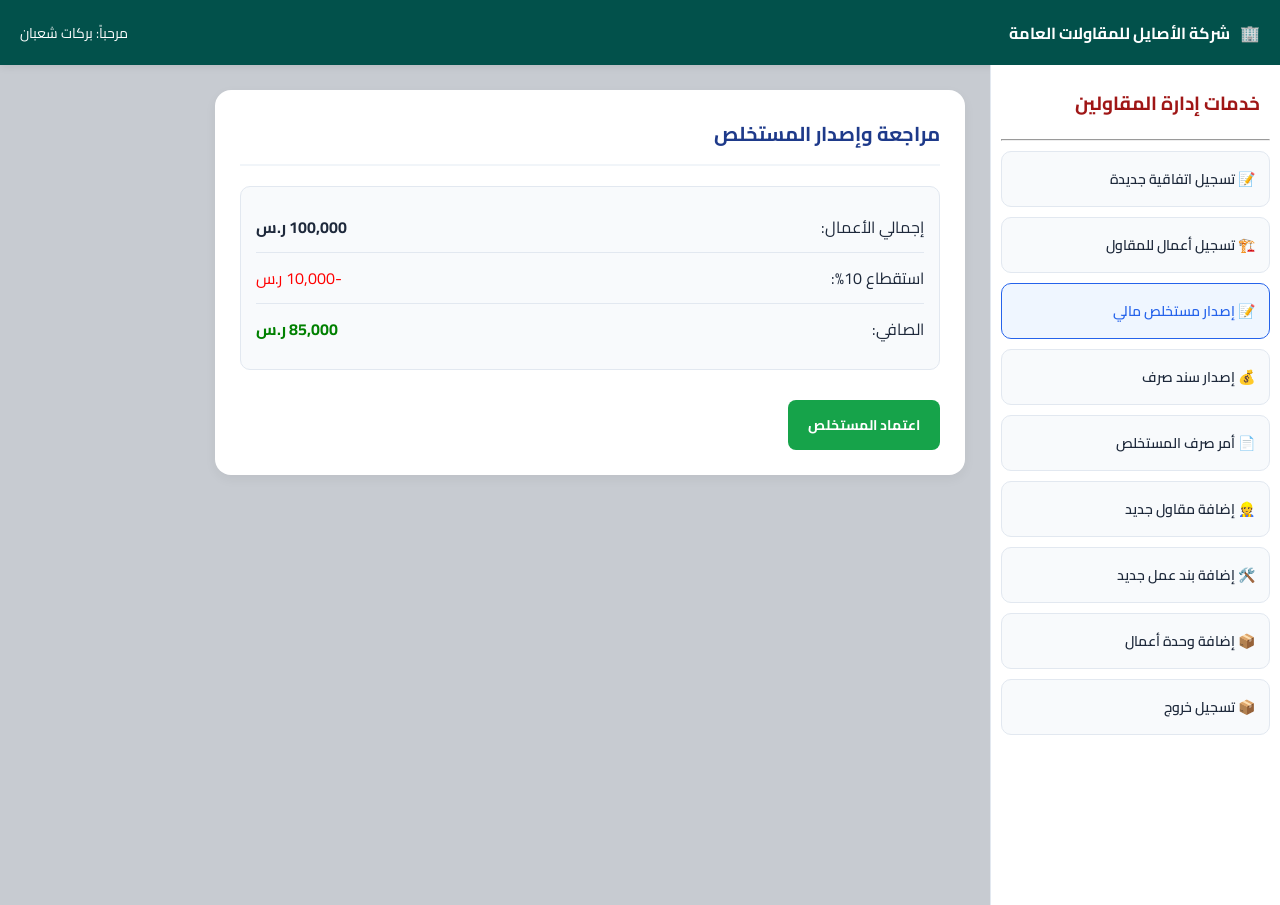
==== 123.html @ 76f0da2d "Fix HTML encoding issues in 123.html" ====
<!DOCTYPE html>
<html lang="ar" dir="rtl">

<head>
  <meta charset="UTF-8">
    <meta name="viewport" content="width=device-width, initial-scale=1.0">
    <title>لوحة تحكم العقود والمستخلصات - أسلوب قوى</title>
    <link rel="stylesheet" href="css/page1.css">

    <!-- Font -->
    <link href="https://fonts.googleapis.com/css2?family=Cairo:wght@400;600;700&display=swap" rel="stylesheet">
</head>
<body>
    <!-- الشريط العلوي -->
    <div class="top-bar">
        <div class="company-info">
            <span>🏢</span>
            <div class="company-name">
                شركة الأصايل للمقاولات العامة
            </div>
        </div>

        <div class="user-section">
            مرحباً: بركات شعبان
        </div>
    </div>

    <div class="main-wrapper">

        <!-- القائمة -->
        <div class="right-services-sidebar">

            <div class="sidebar-title">
                
                خدمات إدارة المقاولين
                

            
            </div>
            <hr>

            <button class="service-btn"
                onclick="openService(event,'srv-agreement')">
              
                📝 تسجيل اتفاقية جديدة
                
            </button>

            <button class="service-btn"
                onclick="openService(event,'srv-work')">
                🏗️ تسجيل أعمال للمقاول
            </button>

            <button class="service-btn active"
                onclick="openService(event,'srv-invoice')">
                📝 إصدار مستخلص مالي
            </button>

            <button class="service-btn"
                onclick="openService(event,'srv-payment')">
                💰 إصدار سند صرف
            </button>

            <button class="service-btn"
                onclick="openService(event,'srv-order')">
                📄 أمر صرف المستخلص
            </button>

            <button class="service-btn"
                onclick="openService(event,'srv-contractor')">
                👷 إضافة مقاول جديد
            </button>

            <button class="service-btn"
                onclick="openService(event,'srv-job')">
                🛠️ إضافة بند عمل جديد
            </button>

            <button class="service-btn"
                onclick="openService(event,'srv-agreement')">
                📦 إضافة وحدة أعمال
            </button>
            <button class="service-btn"
                onclick="openService(event,'srv-agreement')">
                📦 تسجيل خروج 
            </button>


        </div>
  

        <!-- مساحة العمل -->
        <div class="left-workspace">

            <!-- اتفاقية -->
            <div id="srv-agreement"
                class="workspace-card">

                <div class="card-title">
                  إنشاء اتفاقية جديدة
                </div>

                 <div class="form-group">
                    <label>اسم المشروع</label>
                    <input type="text"
                        placeholder="أدخل اسم المشروع">
                </div>

                <div class="form-group">
                    <label>اسم المشروع</label>
                    <input type="text"
                        placeholder="أدخل اسم المشروع">
                </div>
                <div class="form-group">
                    <label >تاريخ الاتفاق</label>
                    <input type="date">
                </div><br>

                <button class="action-btn">
                 الخطوة التالية
                </button>

            </div> 

            <!-- الأعمال -->
            <div id="srv-work"
                class="workspace-card">

                <div class="card-title">
                    تسجيل الأعمال الميدانية
                </div>

                <div class="form-group">
                    <label>اسم العمل</label>
                    <input type="text"
                        placeholder="مثال: صب خرسانة">
                </div>

                <div class="form-group">
                    <label>الكمية</label>
                    <input type="number"
                        placeholder="0">
                </div>

                <button class="action-btn">
                    إضافة العمل
                </button>

            </div>

            <!-- المستخلص -->
            <div id="srv-invoice"
                class="workspace-card active">

                <div class="card-title">
                    مراجعة وإصدار المستخلص
                </div>

                <div class="summary-box">

                    <div class="summary-row">
                        <span>إجمالي الأعمال:</span>
                        <strong>100,000 ر.س</strong>
                    </div>

                    <div class="summary-row">
                        <span>استقطاع 10%:</span>
                        <span style="color:red;">
                            -10,000 ر.س
                        </span>
                    </div>

                    <div class="summary-row">
                        <span>الصافي:</span>
                        <strong style="color:green;">
                            85,000 ر.س
                        </strong>
                    </div>

                </div>

                <br>

                <button class="action-btn success-btn">
                    اعتماد المستخلص
                </button>

            </div>

            <!-- سند الصرف -->
            <div id="srv-payment"
                class="workspace-card">

                <div class="card-title">
                    سند الصرف المالي
                </div>

                <div class="form-group">
                    <label>طريقة الدفع</label>

                    <select>
                        <option>
                            تحويل بنكي سريع
                        </option>

                        <option>
                            صرف نقدي
                        </option>

                        <option value="1">
                            عهدة عباس ابن فرناس
                        </option>
                       <option value="10">بركات

                       </option>

                    </select>
                </div>

                <button class="action-btn">
                    إصدار السند
                </button>

            </div>

            <!-- خدمات إضافية -->
            <div id="srv-order" class="workspace-card">
                <div class="card-title">
                    أمر صرف المستخلص
                </div>
            </div>

            <div id="srv-contractor" class="workspace-card">
                <div class="card-title">
                    إضافة مقاول جديد
                </div>
            </div>

            <div id="srv-job" class="workspace-card">
                <div class="card-title">
                    إضافة عمل جديد
                </div>
            </div>

            <div id="srv-unit" class="workspace-card">
                <div class="card-title">
                    إضافة وحدة أعمال
                </div>
            </div>

        </div>
    </div>

    <script>
        function openService(evt, serviceId) {

            const cards =
                document.querySelectorAll('.workspace-card');

            cards.forEach(card => {
                card.classList.remove('active');
            });

            const buttons =
                document.querySelectorAll('.service-btn');

            buttons.forEach(btn => {
                btn.classList.remove('active');
            });

            document
                .getElementById(serviceId)
                .classList.add('active');

            evt.currentTarget
                .classList.add('active');
        }
    </script>


</body>
</html>
---- css/page1.css ----
:root {
            --bg-color: #4755694d;
            --navbar-bg: #02514b;
            --card-bg: #ffffff;
            --accent-color: #2563eb;
            --text-dark: #1e293b;
            --border-color: #e2e8f0;
        }

        * {
            margin: 0;
            padding: 0;
            box-sizing: border-box;
            font-family: 'Cairo', sans-serif;
        }

        body {
            background: var(--bg-color);
            color: var(--text-dark);
            min-height: 100vh;
            overflow-x: hidden;
        }

        /* الشريط العلوي */
        .top-bar {
            background: var(--navbar-bg);
            color: white;
            height: 65px;
            padding: 0 20px;
            display: flex;
            justify-content: space-between;
            align-items: center;
            box-shadow: 0 2px 8px rgba(0, 0, 0, 0.08);
        }

        .company-info {
            display: flex;
            align-items: center;
            gap: 10px;
        }

        .company-name {
            font-weight: 700;
            font-size: 16px;
        }

        .user-section {
            font-size: 14px;
        }

        /* التقسيم */
        .main-wrapper {
            display: flex;
            min-height: calc(100vh - 60px);
        }

        /* القائمة اليمنى */
        .right-services-sidebar {
            width: 290px;
            background: #fff;
            border-left: 1px solid var(--border-color);
            padding: 20px 10px;
            display: flex;
            flex-direction: column;
            gap: 10px;
        }

        .sidebar-title {
            font-size: 19px;
            color: #990707f0;
            font-weight: 700;
            margin-bottom: 8px;
            padding-right: 10px;
        }

        .service-btn {
            background: #f8fafc;
            border: 1px solid var(--border-color);
            border-radius: 10px;
            padding: 14px;
            text-align: right;
            cursor: pointer;
            transition: 0.3s;
            font-size: 14px;
            font-weight: 600;
            color: var(--text-dark);
        }

        .service-btn:hover {
            background: #eef4ff;
        }

        .service-btn.active {
            background: #eff6ff;
            border-color: #2563eb;
            color: #2563eb;
        }

        /* مساحة العمل */
        .left-workspace {
            flex: 1;
            padding: 25px;
        }

        .workspace-card {
            display: none;
            background: white;
            border-radius: 16px;
            padding: 25px;
            box-shadow: 0 4px 12px rgba(0, 0, 0, 0.05);
            max-width: 750px;
        }

        .workspace-card.active {
            display: block;
        }

        .card-title {
            font-size: 20px;
            font-weight: 700;
            margin-bottom: 20px;
            color: #1e3a8a;
            border-bottom: 2px solid #f1f5f9;
            padding-bottom: 12px;
        }

        .form-group {
            margin-bottom: 16px;
        }

        .form-group label {
            display: block;
            margin-bottom: 6px;
            font-size: 14px;
            font-weight: 600;
            color: #475569;
        }

        .form-group input,
        .form-group select {
            width: 100%;
            padding: 12px;
            border-radius: 8px;
            border: 1px solid #cbd5e1;
            outline: none;
            font-size: 14px;
        }

        .form-group input:focus,
        .form-group select:focus {
            border-color: #2563eb;
        }

        .action-btn {
            background: #990707;
            color: white;
            border: none;
            border-radius: 8px;
            padding: 12px 20px;
            font-size: 14px;
            font-weight: 700;
            cursor: pointer;
            transition: .3s;
        }

        .action-btn:hover {
            transform: translateY(-1px);
        }

        .success-btn {
            background: #16a34a;
        }

        /* المستخلص */
        .summary-box {
            background: #f8fafc;
            border: 1px solid #e2e8f0;
            border-radius: 10px;
            padding: 15px;
        }

        .summary-row {
            display: flex;
            justify-content: space-between;
            padding: 10px 0;
            border-bottom: 1px solid #e2e8f0;
        }

        .summary-row:last-child {
            border-bottom: none;
        }

        /* الجوال */
        @media (max-width: 768px) {

            .main-wrapper {
                flex-direction: column;
            }

            .right-services-sidebar {
                width: 100%;
                overflow-x: auto;
                flex-direction: row;
                white-space: nowrap;
                padding: 10px;
            }

            .service-btn {
                min-width: 220px;
            }

            .left-workspace {
                padding: 15px;
            }
        }
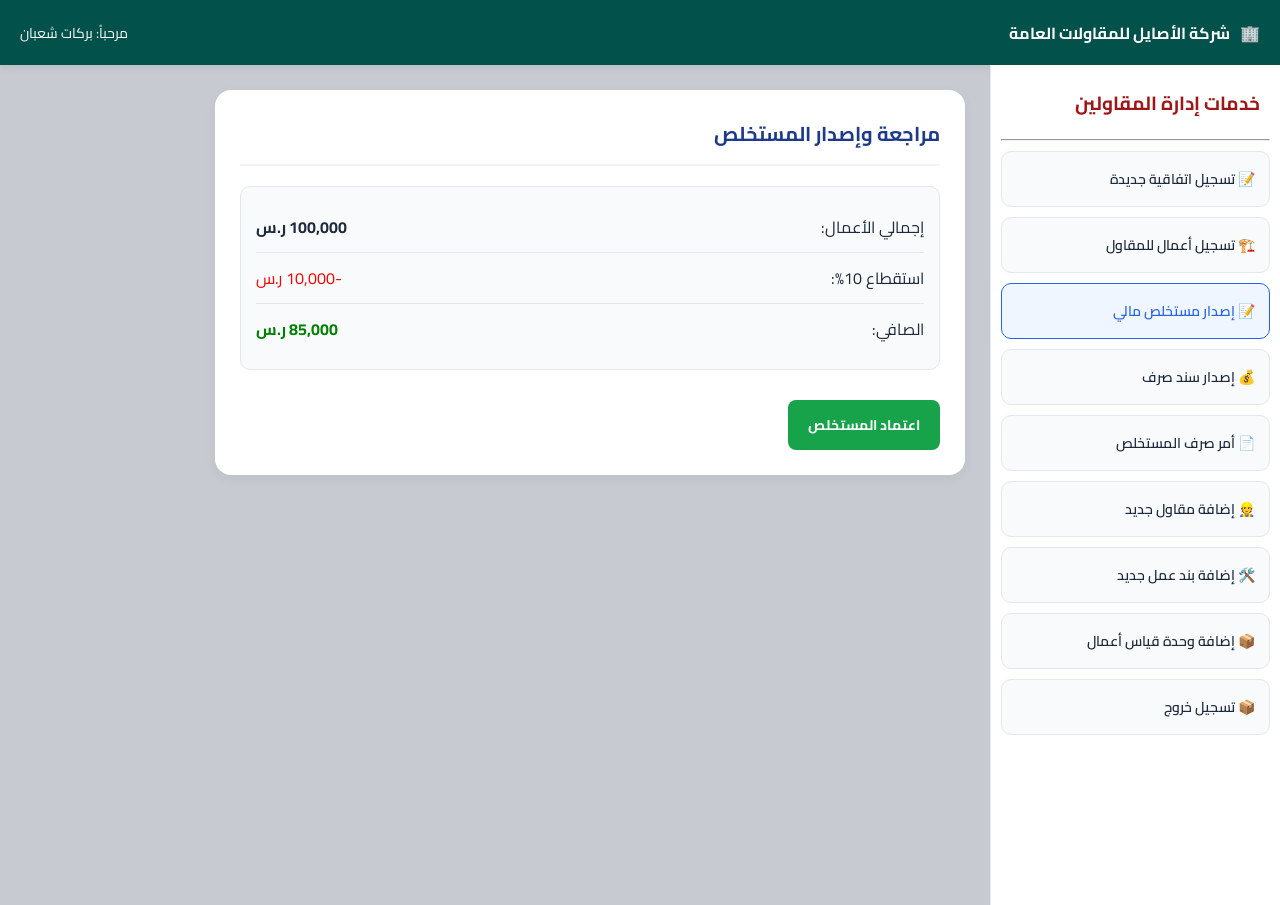
==== commit 2d15ab9b: "Fix HTML encoding issues in 123.html" ====
--- a/123.html
+++ b/123.html
@@ -78,7 +78,7 @@
 
             <button class="service-btn"
                 onclick="openService(event,'srv-agreement')">
-                📦 إضافة وحدة أعمال
+                📦 إضافة وحدة قياس أعمال
             </button>
             <button class="service-btn"
                 onclick="openService(event,'srv-agreement')">
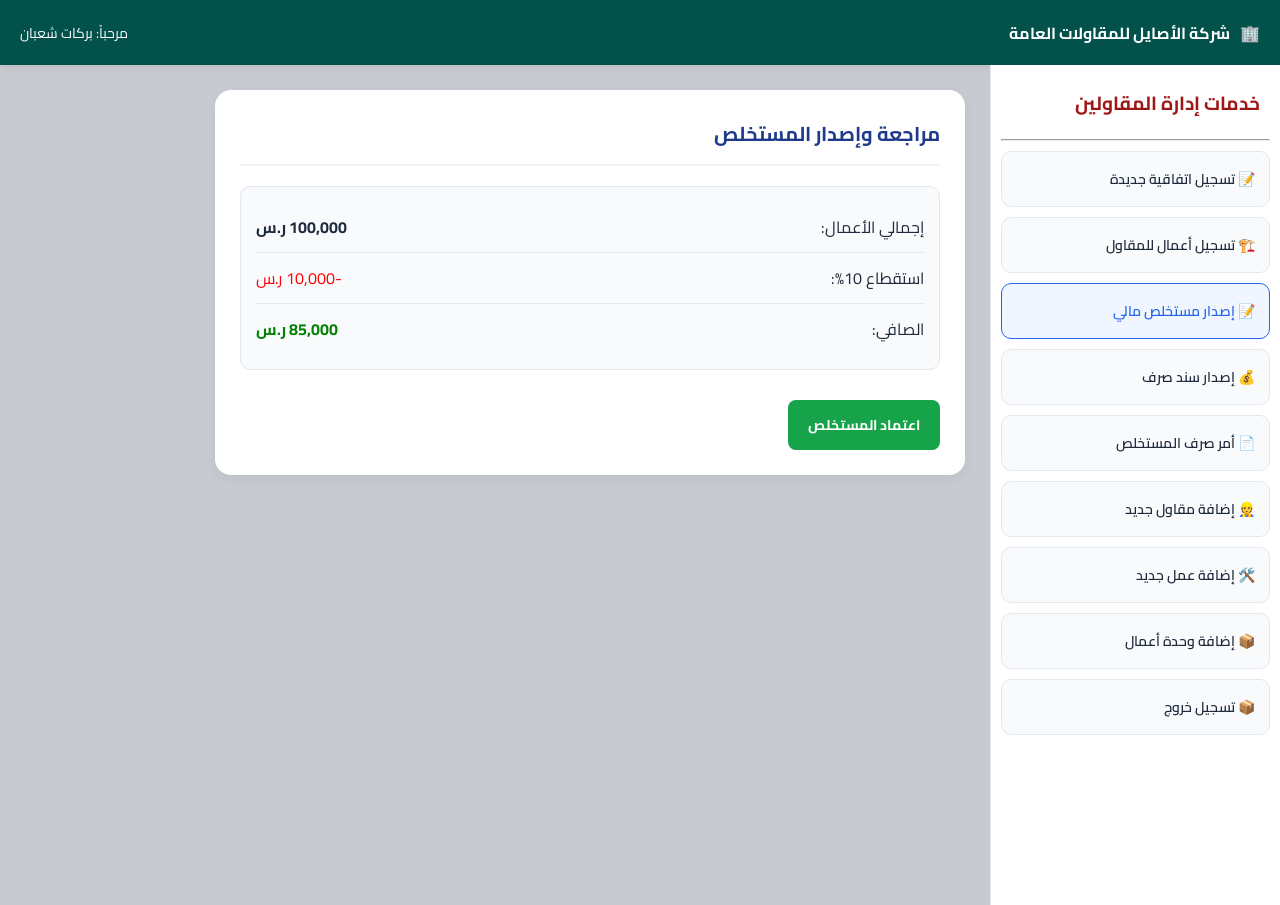
==== commit aa8f7f18: "Refactor HTML structure and update content" ====
--- a/123.html
+++ b/123.html
@@ -73,12 +73,12 @@
 
             <button class="service-btn"
                 onclick="openService(event,'srv-job')">
-                🛠️ إضافة بند عمل جديد
-            </button>
-
-            <button class="service-btn"
-                onclick="openService(event,'srv-agreement')">
-                📦 إضافة وحدة قياس أعمال
+                🛠️ إضافة عمل جديد
+            </button>
+
+            <button class="service-btn"
+                onclick="openService(event,'srv-agreement1')">
+                📦 إضافة وحدة أعمال
             </button>
             <button class="service-btn"
                 onclick="openService(event,'srv-agreement')">
@@ -107,9 +107,9 @@
                 </div>
 
                 <div class="form-group">
-                    <label>اسم المشروع</label>
+                    <label>اسم المقاول</label>
                     <input type="text"
-                        placeholder="أدخل اسم المشروع">
+                        placeholder="أدخل اسم المقاول">
                 </div>
                 <div class="form-group">
                     <label >تاريخ الاتفاق</label>
@@ -247,6 +247,31 @@
                     إضافة وحدة أعمال
                 </div>
             </div>
+               <div id="srv-agreement1"
+                class="workspace-card">
+
+                <div class="card-title">
+                 اضافة وحدة قياس جديدة
+                </div>
+
+                 <div class="form-group">
+                    <label>اسم الوحدة</label>
+                    <input type="text"
+                        placeholder="أدخل اسم الوحدة">
+                </div>
+
+                <div class="form-group">
+                    <label >تاريخ الاضافة</label>
+                    <input type="date">
+                </div>
+
+                <button class="action-btn">
+                  اضافة
+                </button>
+
+            </div> 
+
+
 
         </div>
     </div>
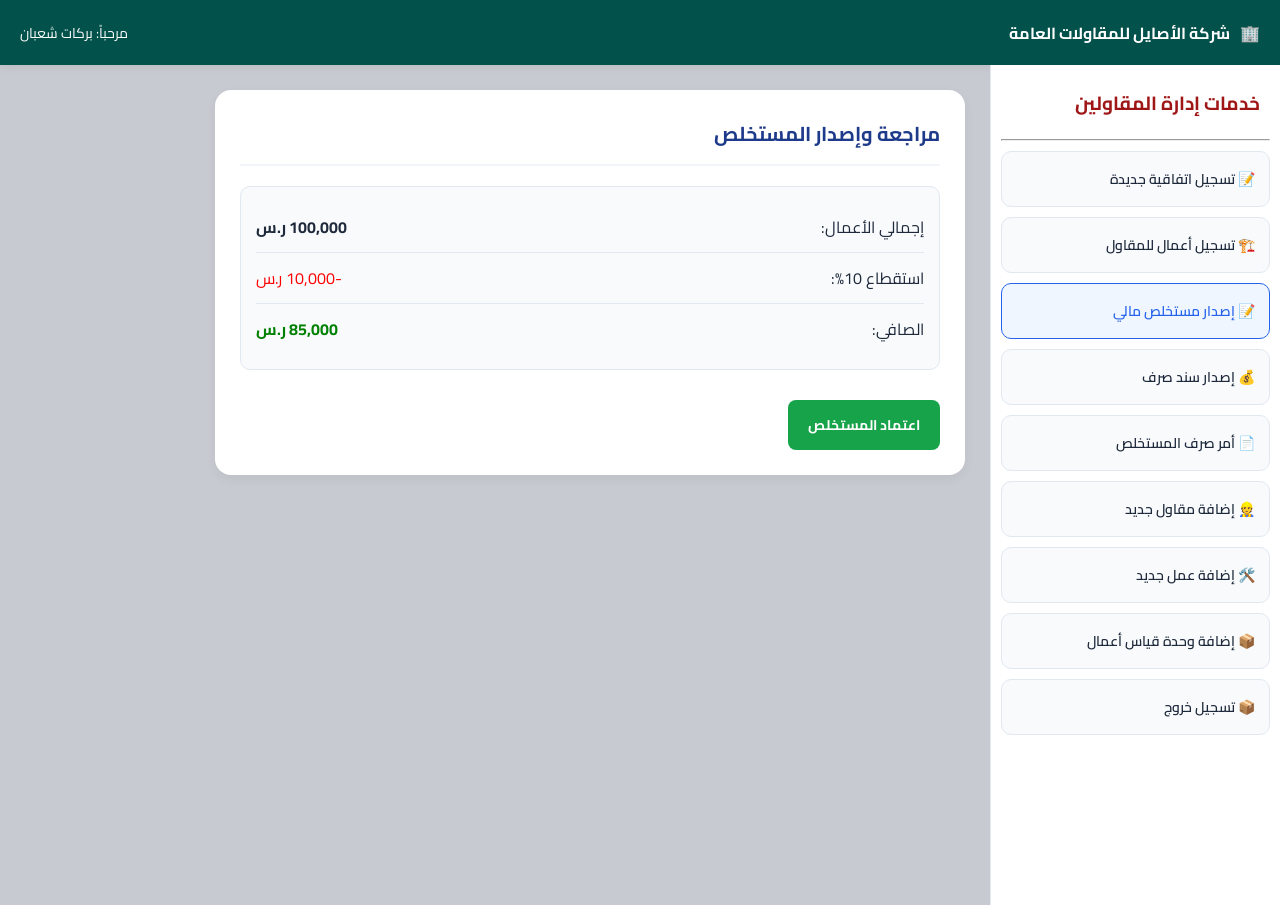
==== commit ed241721: "Fix HTML encoding issues in 123.html" ====
--- a/123.html
+++ b/123.html
@@ -78,10 +78,10 @@
 
             <button class="service-btn"
                 onclick="openService(event,'srv-agreement1')">
-                📦 إضافة وحدة أعمال
-            </button>
-            <button class="service-btn"
-                onclick="openService(event,'srv-agreement')">
+                📦 إضافة وحدة قياس أعمال
+            </button>
+            <button class="service-btn"
+                onclick="openService(event,'srv-agreement1')">
                 📦 تسجيل خروج 
             </button>
 
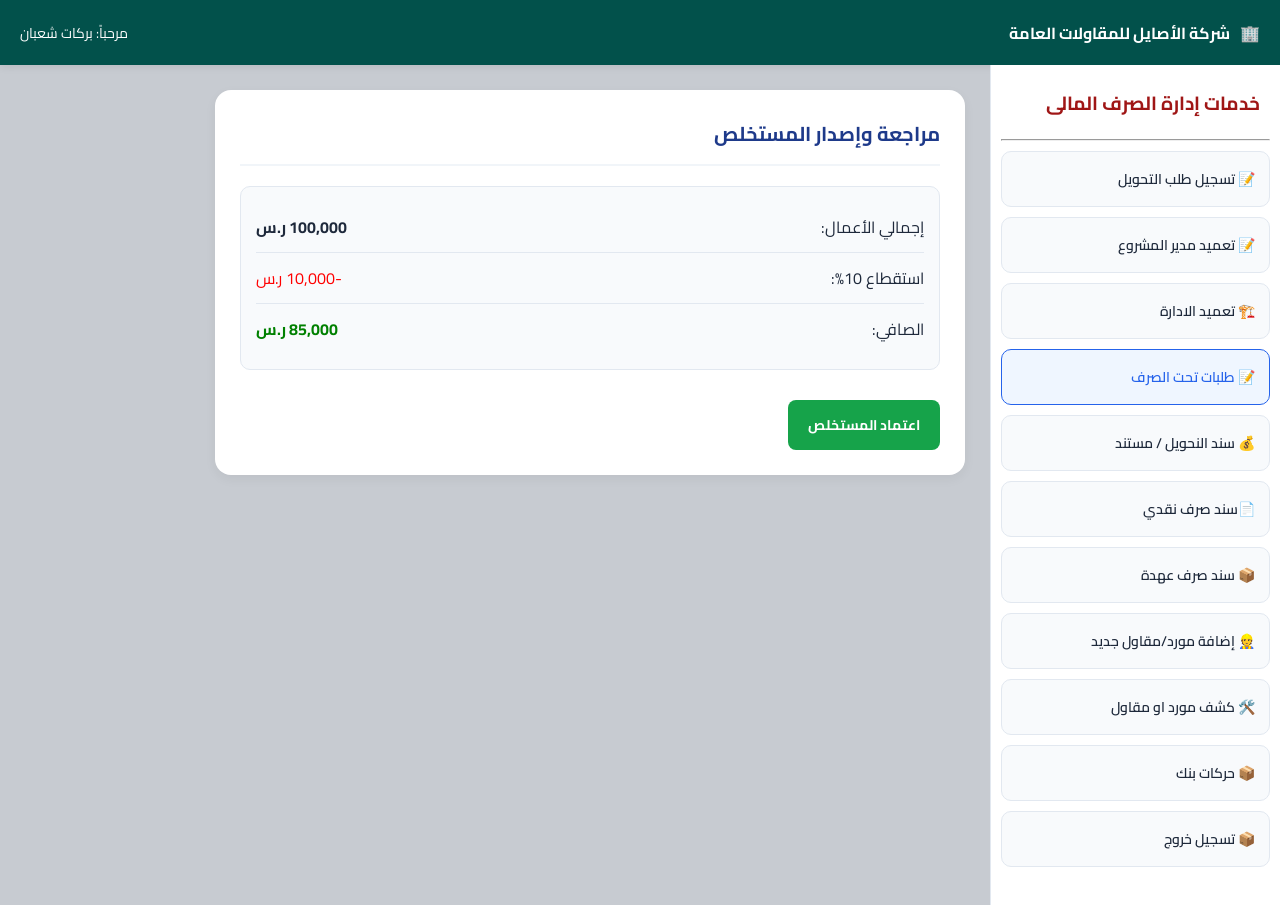
==== commit 1982f885: "Update 123.html" ====
--- a/123.html
+++ b/123.html
@@ -32,9 +32,7 @@
 
             <div class="sidebar-title">
                 
-                خدمات إدارة المقاولين
-                
-
+                خدمات إدارة الصرف المالى              
             
             </div>
             <hr>
@@ -42,44 +40,54 @@
             <button class="service-btn"
                 onclick="openService(event,'srv-agreement')">
               
-                📝 تسجيل اتفاقية جديدة
-                
-            </button>
+                📝 تسجيل  طلب التحويل
+            </button>
+            <button class="service-btn"
+                onclick="openService(event,'srv-agreement')">
+              
+                📝 تعميد مدير المشروع
+            </button>
+
 
             <button class="service-btn"
                 onclick="openService(event,'srv-work')">
-                🏗️ تسجيل أعمال للمقاول
+                🏗️ تعميد الادارة
             </button>
 
             <button class="service-btn active"
                 onclick="openService(event,'srv-invoice')">
-                📝 إصدار مستخلص مالي
+                📝 طلبات تحت الصرف 
             </button>
 
             <button class="service-btn"
                 onclick="openService(event,'srv-payment')">
-                💰 إصدار سند صرف
+                💰   سند النحويل / مستند
             </button>
 
             <button class="service-btn"
                 onclick="openService(event,'srv-order')">
-                📄 أمر صرف المستخلص
+                📄سند صرف نقدي
+            </button>
+            <button class="service-btn"
+                onclick="openService(event,'srv-agreement1')">
+                📦 سند صرف عهدة
             </button>
 
             <button class="service-btn"
                 onclick="openService(event,'srv-contractor')">
-                👷 إضافة مقاول جديد
+                👷 إضافة مورد/مقاول جديد
             </button>
 
             <button class="service-btn"
                 onclick="openService(event,'srv-job')">
-                🛠️ إضافة عمل جديد
+                🛠️ كشف مورد او مقاول
             </button>
 
             <button class="service-btn"
                 onclick="openService(event,'srv-agreement1')">
-                📦 إضافة وحدة قياس أعمال
-            </button>
+                📦 حركات بنك
+            </button>
+
             <button class="service-btn"
                 onclick="openService(event,'srv-agreement1')">
                 📦 تسجيل خروج 
@@ -97,7 +105,7 @@
                 class="workspace-card">
 
                 <div class="card-title">
-                  إنشاء اتفاقية جديدة
+                  إنشاء طلب صرف اموال
                 </div>
 
                  <div class="form-group">
@@ -107,7 +115,7 @@
                 </div>
 
                 <div class="form-group">
-                    <label>اسم المقاول</label>
+                    <label>اسم المورد /المقاول</label>
                     <input type="text"
                         placeholder="أدخل اسم المقاول">
                 </div>
@@ -129,23 +137,7 @@
                 <div class="card-title">
                     تسجيل الأعمال الميدانية
                 </div>
-
-                <div class="form-group">
-                    <label>اسم العمل</label>
-                    <input type="text"
-                        placeholder="مثال: صب خرسانة">
-                </div>
-
-                <div class="form-group">
-                    <label>الكمية</label>
-                    <input type="number"
-                        placeholder="0">
-                </div>
-
-                <button class="action-btn">
-                    إضافة العمل
-                </button>
-
+                
             </div>
 
             <!-- المستخلص -->
@@ -234,19 +226,43 @@
                 <div class="card-title">
                     إضافة مقاول جديد
                 </div>
+                <div class="form-group">
+                    <label>اسم المقاول</label>
+                    <input type="text"
+                        placeholder="أدخل اسم المقاول">
+                </div>
+
+                <div class="form-group">
+                    <label >تاريخ الاضافة</label>
+                    <input type="date">
+                </div>
+
+                <button class="action-btn">
+                  اضافة
+                </button>
             </div>
 
             <div id="srv-job" class="workspace-card">
                 <div class="card-title">
                     إضافة عمل جديد
                 </div>
-            </div>
-
-            <div id="srv-unit" class="workspace-card">
-                <div class="card-title">
-                    إضافة وحدة أعمال
-                </div>
-            </div>
+                <div class="form-group">
+                    <label>اسم العمل</label>
+                    <input type="text"
+                        placeholder="أدخل اسم العمل">
+                </div>
+
+                <div class="form-group">
+                    <label >تاريخ الاضافة</label>
+                    <input type="date">
+                </div>
+
+                <button class="action-btn">
+                  اضافة
+                </button>
+
+            </div>
+
                <div id="srv-agreement1"
                 class="workspace-card">
 
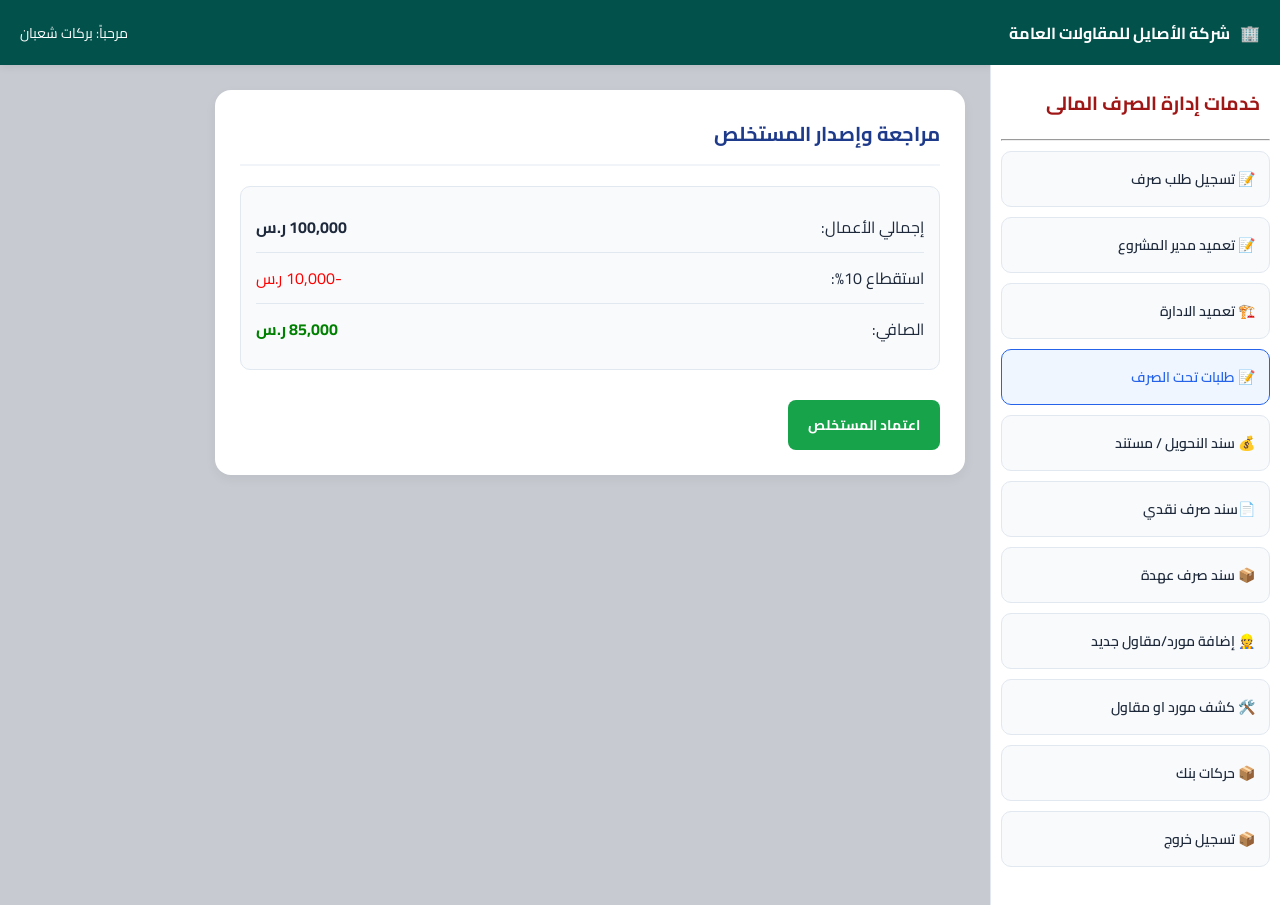
==== commit d5eec5c5: "Update 123.html" ====
--- a/123.html
+++ b/123.html
@@ -40,7 +40,7 @@
             <button class="service-btn"
                 onclick="openService(event,'srv-agreement')">
               
-                📝 تسجيل  طلب التحويل
+                📝 تسجيل  طلب صرف
             </button>
             <button class="service-btn"
                 onclick="openService(event,'srv-agreement')">
